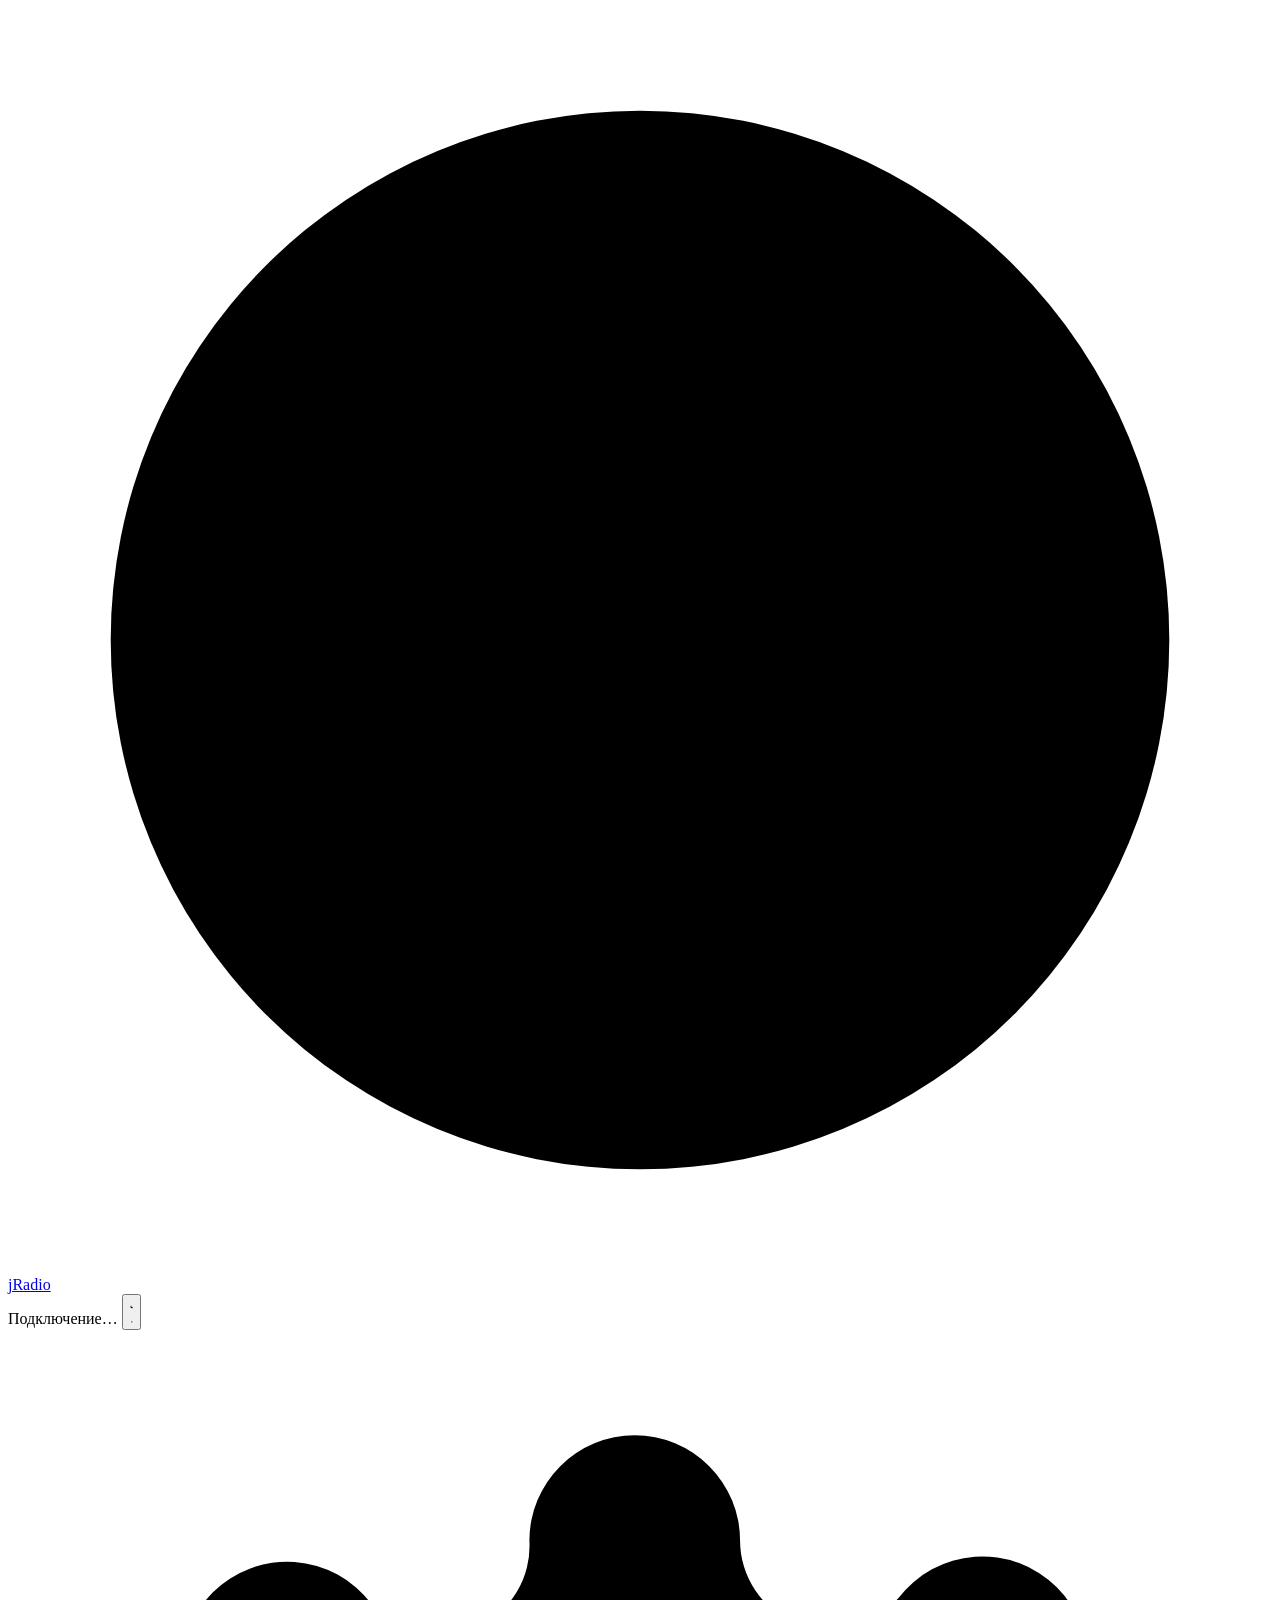
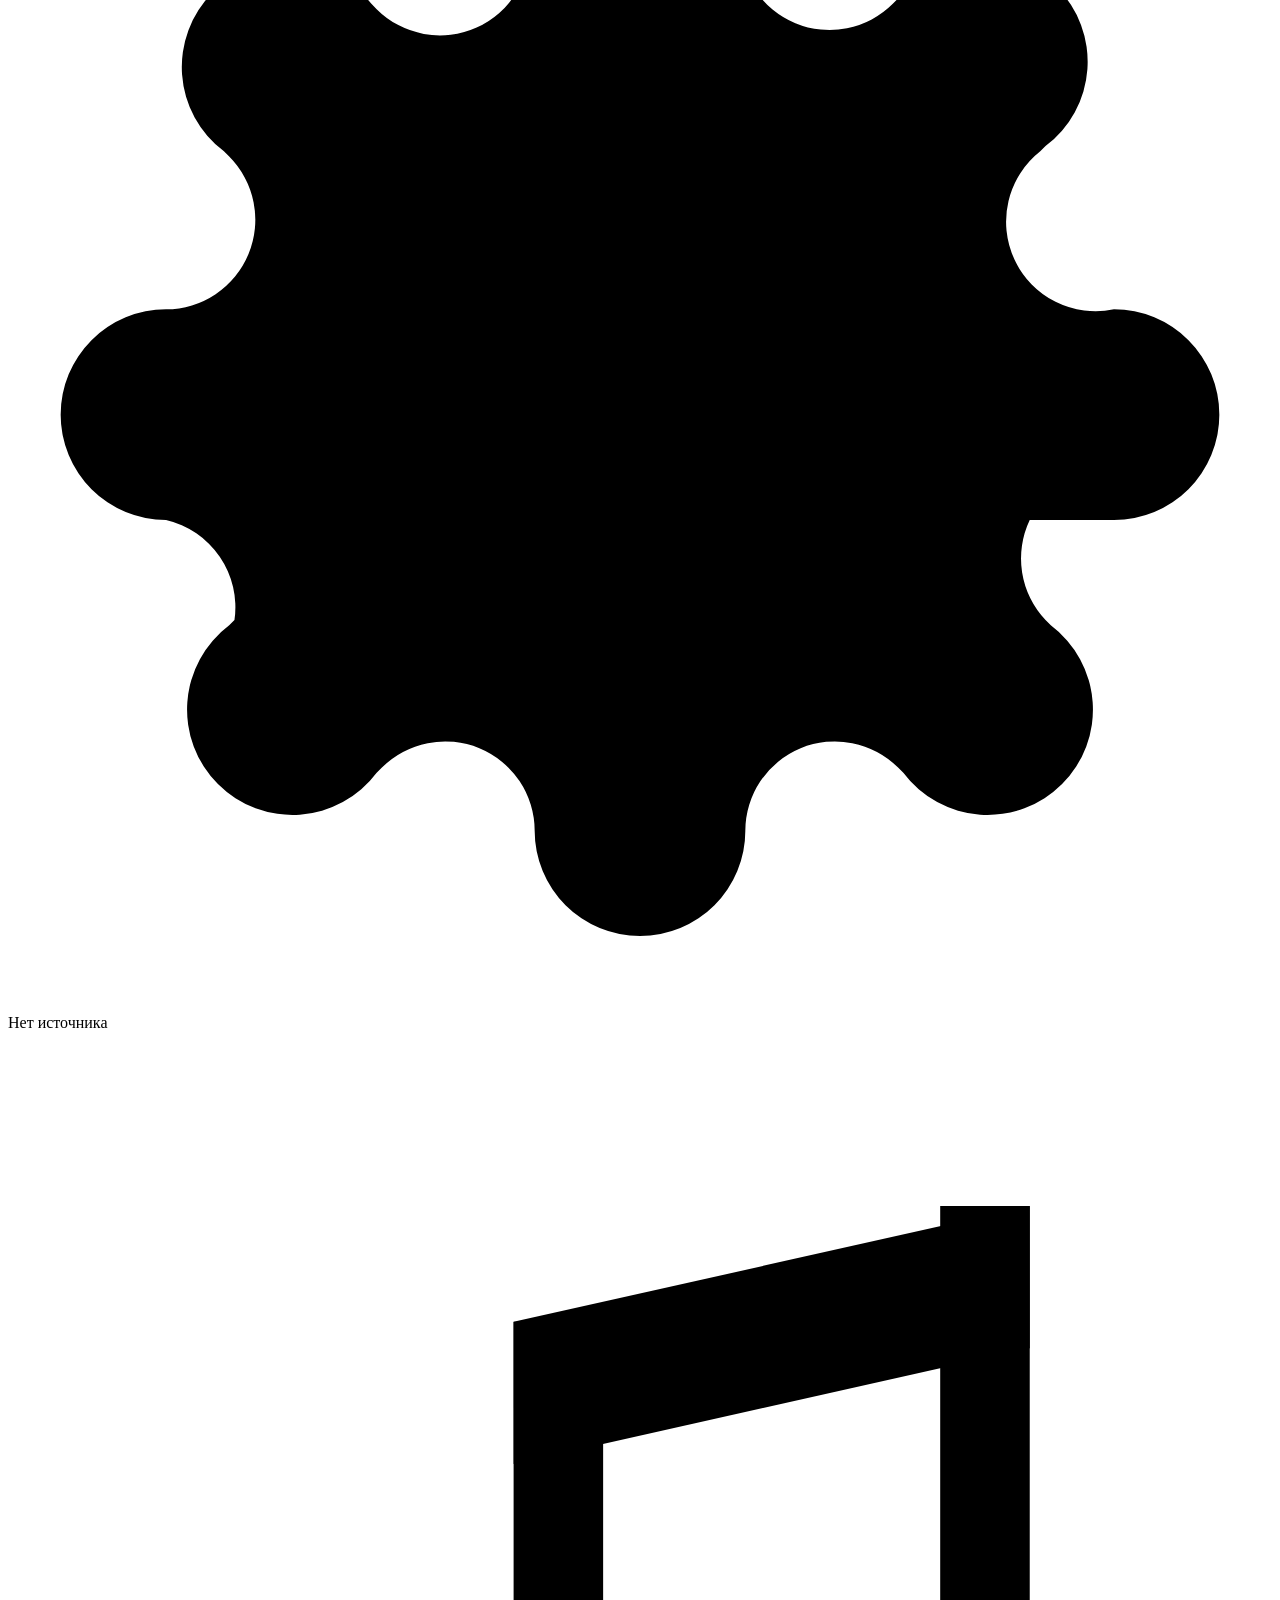
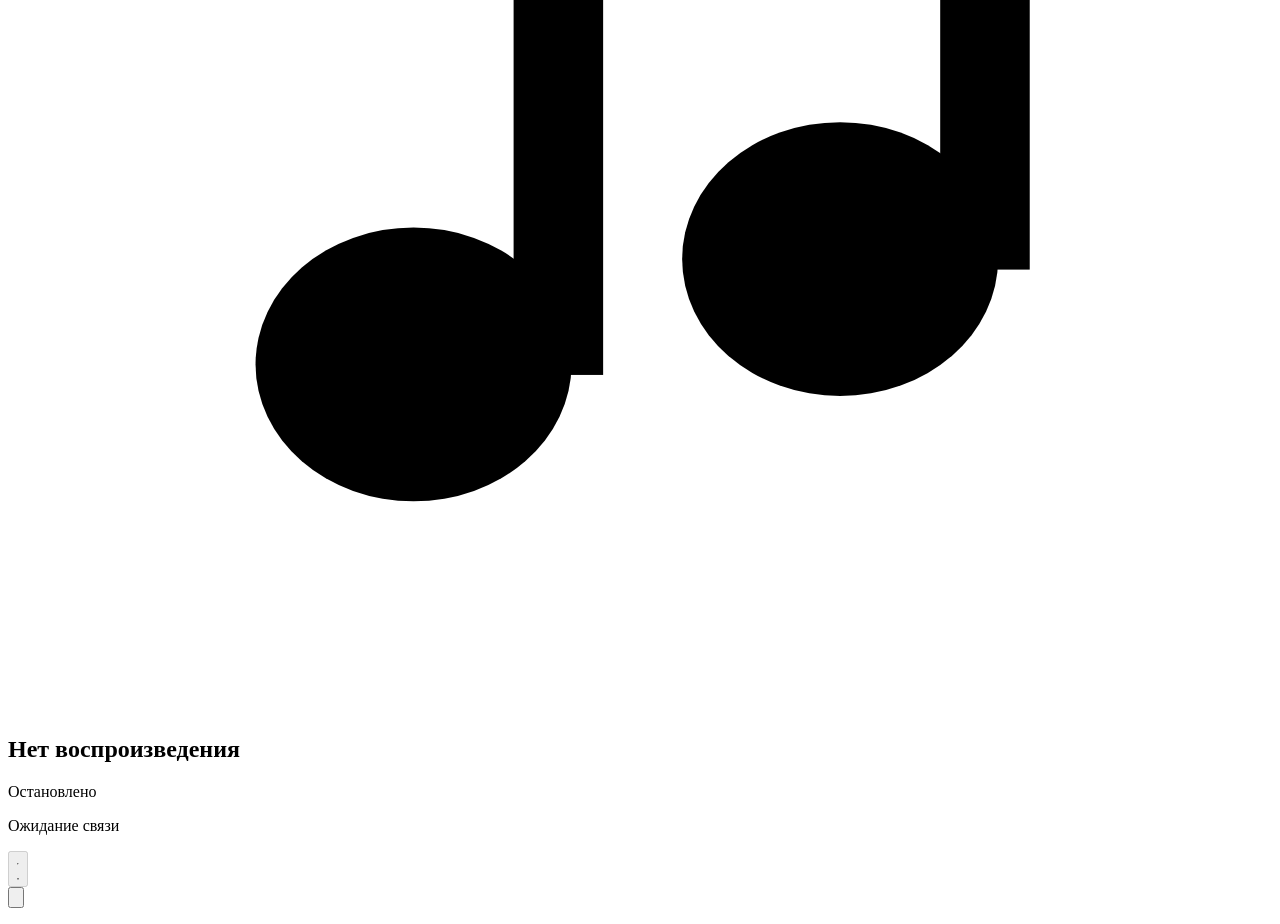
==== data/www/index.html @ 7b5ca159 "remove ya music from firmware completely if feature is off" ====
<!doctype html>
<html lang="ru">
<head>
  <meta charset="utf-8">
  <meta name="viewport" content="width=device-width, initial-scale=1, viewport-fit=cover">
  <meta name="color-scheme" content="dark light">
  <meta name="theme-color" content="#0c0f13">
  <title>jRadio — плеер</title>
  <link rel="icon" href="data:image/svg+xml,%3Csvg xmlns='http://www.w3.org/2000/svg' viewBox='0 0 32 32'%3E%3Cdefs%3E%3CradialGradient id='g' cx='50%25' cy='45%25' r='55%25'%3E%3Cstop offset='0%25' stop-color='%237bffb0'/%3E%3Cstop offset='55%25' stop-color='%2322e06a'/%3E%3Cstop offset='100%25' stop-color='%230a8f3c'/%3E%3C/radialGradient%3E%3C/defs%3E%3Crect width='32' height='32' rx='7' fill='%23121417'/%3E%3Ccircle cx='16' cy='16' r='11' fill='url(%23g)'/%3E%3Cpath d='M16 16 12.9 5.6a11 11 0 0 1 6.2 0Z' fill='%23103a22'/%3E%3Ccircle cx='16' cy='16' r='3.7' fill='%230d1a12'/%3E%3Ccircle cx='16' cy='16' r='12.3' fill='none' stroke='%238c96a3' stroke-width='1.4'/%3E%3C/svg%3E">
  <link rel="stylesheet" href="/style.css">
  <script src="/theme.js"></script>
  <script src="/i18n.js"></script>
</head>
<body class="player-page" data-i18n-page="title.player">
  <header class="site-header">
    <div class="header-inner">
      <a class="brand" href="/" data-i18n-aria="player.home" aria-label="jradio — главная">
        <span class="brand-mark" aria-hidden="true">
          <svg viewBox="0 0 32 32" focusable="false">
            <defs>
              <radialGradient id="eye-glow" cx="50%" cy="45%" r="55%">
                <stop offset="0%" stop-color="#7bffb0"/>
                <stop offset="55%" stop-color="#22e06a"/>
                <stop offset="100%" stop-color="#0a8f3c"/>
              </radialGradient>
            </defs>
            <circle class="eye-face" cx="16" cy="16" r="12" fill="url(#eye-glow)"/>
            <path class="eye-wedge" d="M16 16 12.6 4.6a12 12 0 0 1 6.8 0Z"/>
            <circle class="eye-pupil" cx="16" cy="16" r="4"/>
            <circle class="eye-ring" cx="16" cy="16" r="13.4"/>
            <path class="eye-ticks" d="M16 1.6v2.2M30.4 16h-2.2M1.6 16h2.2"/>
          </svg>
        </span>
        <span class="brand-word">jRadio</span>
      </a>

      <nav id="source-tabs" class="source-tabs" data-i18n-aria="player.sources" aria-label="Источники"></nav>

      <div class="header-actions">
        <span id="socket-state" class="socket-state is-connecting" role="status" aria-live="polite"
              data-i18n="socket.connecting">Подключение…</span>
        <button id="theme-toggle" class="icon-button theme-toggle" type="button"
                data-i18n-aria="theme.toggle" aria-label="Сменить тему">
          <svg class="icon-moon" viewBox="0 0 24 24" aria-hidden="true" focusable="false">
            <path d="M20 14.5A8 8 0 0 1 9.5 4a8.5 8.5 0 1 0 10.5 10.5Z"/>
          </svg>
          <svg class="icon-sun" viewBox="0 0 24 24" aria-hidden="true" focusable="false">
            <circle cx="12" cy="12" r="4"/>
            <path d="M12 3v2m0 14v2M3 12h2m14 0h2M5.6 5.6l1.4 1.4m10 10 1.4 1.4m0-12.8-1.4 1.4m-10 10-1.4 1.4"/>
          </svg>
        </button>
        <a id="playlist-link" class="icon-button" href="/playlist" data-i18n-aria="player.playlist_editor" aria-label="Станции" hidden>
          <svg viewBox="0 0 24 24" aria-hidden="true" focusable="false">
            <path d="M4 6h11M4 12h11M4 18h7M17 15v6m-3-3h6"/>
          </svg>
        </a>
        <a class="icon-button settings-link" href="/settings" data-i18n-aria="nav.settings" aria-label="Настройки">
          <svg viewBox="0 0 24 24" aria-hidden="true" focusable="false">
            <circle cx="12" cy="12" r="3"/>
            <path d="M19.4 15a1.7 1.7 0 0 0 .3 1.9l.1.1a2 2 0 1 1-2.8 2.8l-.1-.1a1.7 1.7 0 0 0-2.9 1.2 2 2 0 1 1-4 0 1.7 1.7 0 0 0-2.9-1.2l-.1.1a2 2 0 1 1-2.8-2.8l.1-.1A1.7 1.7 0 0 0 3 15a2 2 0 1 1 0-4 1.7 1.7 0 0 0 1.2-2.9l-.1-.1a2 2 0 1 1 2.8-2.8l.1.1A1.7 1.7 0 0 0 9.9 4a2 2 0 1 1 4 0 1.7 1.7 0 0 0 2.9 1.2l.1-.1a2 2 0 1 1 2.8 2.8l-.1.1A1.7 1.7 0 0 0 21 11a2 2 0 1 1 0 4Z"/>
          </svg>
        </a>
      </div>
    </div>
  </header>

  <!-- A new release, said once per page by update.js from GET /api/ota; the
       same block on the player and the settings page. -->
  <section id="update-banner" class="update-banner" aria-live="polite" hidden>
    <div class="update-banner-head">
      <p class="update-banner-line">
        <strong id="update-banner-title"></strong>
        <a id="update-banner-more" href="/settings#update" data-i18n="update.whats_new">Что нового</a>
      </p>
      <div class="update-banner-actions">
        <button id="update-banner-install" class="primary-button" type="button" data-i18n="update.install">Обновить</button>
        <button id="update-banner-skip" class="secondary-button" type="button" data-i18n="update.skip">Пропустить</button>
      </div>
    </div>
    <p id="update-banner-status" class="settings-status update-status"></p>
  </section>

  <div class="app-shell">
    <section id="player-bar" class="player-bar" aria-labelledby="mode-label">
      <div class="player-main">
        <!-- The source is already named by the active tab; it stays here only
             as the region's label for a screen reader. -->
        <p id="mode-label" class="sr-only" data-i18n="state.no_source">Нет источника</p>

        <!-- The tile is always drawn, with the panel's own mark in it when
             there is no picture - a radio station without a logo, a file
             without a tag. The same stand-in the device's player screen uses,
             down to its three colours: an empty square where the cover should
             be reads as a fault, and a missing one moves everything beside it.
             The panel draws this very geometry - draw_music_note() in
             tools/gen_feed_icons.py copies it unit for unit - so a change to
             one of the two belongs in the other. -->
        <div class="track-art" aria-hidden="true">
          <svg class="track-art-mark" viewBox="0 0 24 24" focusable="false">
            <path d="M9.6 5.2 19.4 3v2.7L9.6 7.9Z"/>
            <rect x="9.6" y="5.2" width="1.7" height="12.4"/>
            <rect x="17.7" y="3" width="1.7" height="12.6"/>
            <ellipse cx="7.7" cy="17.4" rx="3" ry="2.6"/>
            <ellipse cx="15.8" cy="15.4" rx="3" ry="2.6"/>
          </svg>
          <img id="track-cover" class="track-cover" alt="" hidden>
        </div>

        <div class="player-body">
          <div class="track-copy">
            <div class="track-lines">
              <h1 id="track-title" data-i18n="player.nothing_playing">Нет воспроизведения</h1>
              <p id="track-artist" class="track-artist"></p>
              <p id="track-context" class="track-context"></p>
            </div>

            <div class="stream-details">
              <p id="playback-state" class="state-chip" data-state="stopped" data-i18n="state.stopped">Остановлено</p>
              <p id="stream-meta" class="stream-chip" data-i18n="player.waiting">Ожидание связи</p>
            </div>
          </div>

          <div class="player-transport">
            <div class="player-controls">
              <button id="previous-item" class="step-item" type="button" data-command="player.previous_item"
                      hidden data-i18n-aria="player.previous" aria-label="Предыдущий трек">
                <svg viewBox="0 0 24 24" aria-hidden="true" focusable="false">
                  <path d="m17 7-7 5 7 5ZM8 7H6v10h2z"/>
                </svg>
              </button>
              <!-- YA_MUSIC_BEGIN -->
              <button id="like-track" class="like-track" type="button" data-command="player.like"
                      hidden data-i18n-aria="player.like" aria-label="Нравится" aria-pressed="false">
                <svg viewBox="0 0 24 24" aria-hidden="true" focusable="false">
                  <path d="M12 20.3 4.6 12.9a4.6 4.6 0 1 1 6.5-6.5l.9.9.9-.9a4.6 4.6 0 1 1 6.5 6.5Z"/>
                </svg>
              </button>
              <!-- YA_MUSIC_END -->
              <button id="play-toggle" class="play-toggle" type="button" data-command="player.toggle"
                      disabled data-i18n-aria="player.play" aria-label="Воспроизвести">
                <svg class="icon-play" viewBox="0 0 24 24" aria-hidden="true" focusable="false">
                  <path d="m9 7 8 5-8 5Z"/>
                </svg>
                <svg class="icon-pause" viewBox="0 0 24 24" aria-hidden="true" focusable="false">
                  <path d="M8 7h3v10H8zM13 7h3v10h-3z"/>
                </svg>
              </button>
              <!-- YA_MUSIC_BEGIN -->
              <button id="dislike-track" class="dislike-track" type="button" data-command="player.dislike"
                      hidden data-i18n-aria="player.dislike" aria-label="Не нравится" aria-pressed="false">
                <svg viewBox="0 0 24 24" aria-hidden="true" focusable="false">
                  <path d="M12 20.3 4.6 12.9a4.6 4.6 0 1 1 6.5-6.5l.9.9.9-.9a4.6 4.6 0 1 1 6.5 6.5Z"/>
                  <!-- Two copies of one line: the wide one is painted in the
                       bar's own background and knocks a gap out of the heart, the
                       thin one is the slash itself. Without the gap the two
                       outlines merge into a smudge. -->
                  <path class="slash-gap" d="M4.5 4.5 19.5 19.5"/>
                  <path class="slash" d="M4.5 4.5 19.5 19.5"/>
                </svg>
              </button>
              <button id="next-track" class="next-track" type="button" data-command="player.next"
                      hidden data-i18n-aria="player.next" aria-label="Следующий трек">
                <svg viewBox="0 0 24 24" aria-hidden="true" focusable="false">
                  <path d="m7 7 7 5-7 5Zm9 0h2v10h-2z"/>
                </svg>
              </button>
              <!-- YA_MUSIC_END -->
              <button id="next-item" class="step-item" type="button" data-command="player.next_item"
                      hidden data-i18n-aria="player.next" aria-label="Следующий трек">
                <svg viewBox="0 0 24 24" aria-hidden="true" focusable="false">
                  <path d="m7 7 7 5-7 5Zm9 0h2v10h-2z"/>
                </svg>
              </button>
            </div>
          </div>

          <div class="player-bottom">
            <div id="track-progress" class="track-progress" hidden>
              <span id="track-elapsed" class="track-time">0:00</span>
              <div id="progress-rail" class="progress-rail">
                <div id="progress-fill" class="progress-fill"></div>
                <!-- data-no-wheel: a second per notch is no way to find a
                     place in a track, and the slider is where the pointer
                     rests while reading the page. -->
                <input id="progress-seek" class="progress-seek" type="range"
                       min="0" max="0" step="1" value="0" data-no-wheel
                       data-i18n-aria="player.position" aria-label="Позиция в треке" disabled>
              </div>
              <span id="track-total" class="track-time">0:00</span>
            </div>
            <div id="volume-control" class="volume-control" hidden>
              <svg class="volume-icon" viewBox="0 0 24 24" aria-hidden="true" focusable="false">
                <path d="M4 9.5h3.5L12 6v12l-4.5-3.5H4zM16 9.2a3.8 3.8 0 0 1 0 5.6M18.6 6.6a7.4 7.4 0 0 1 0 10.8"/>
              </svg>
              <input id="volume-input" type="range" min="0" max="100" step="1" value="0"
                     data-i18n-aria="player.volume" aria-label="Громкость" disabled>
              <output id="volume-value">0</output>
              <!-- The tone, beside the volume it is turned with: in the
                   settings it was three levels away from the music it is
                   adjusted to. Lit while anything is off flat. -->
              <button id="tone-open" class="tone-open" type="button" aria-haspopup="dialog"
                      aria-expanded="false" aria-controls="tone-panel"
                      data-i18n-aria="player.tone" aria-label="Тембр">
                <svg viewBox="0 0 24 24" aria-hidden="true" focusable="false">
                  <path d="M6 4v16M12 4v16M18 4v16"/>
                  <circle cx="6" cy="14" r="2.2"/><circle cx="12" cy="8" r="2.2"/><circle cx="18" cy="16" r="2.2"/>
                </svg>
              </button>
            </div>
          </div>

          <!-- The sleep timer, as a reading and not a control: it is set on
               the settings page, beside the clock it belongs to, and what is
               shown here is how long is left. The whole row goes when no
               timer is running - an empty line saying nothing is worse than
               no line at all. -->
          <div id="sleep-timer" class="sleep-timer" hidden>
            <svg class="sleep-icon" viewBox="0 0 24 24" aria-hidden="true" focusable="false">
              <path d="M9.4 3.1A9 9 0 1 0 20.9 13.4 7.4 7.4 0 0 1 9.4 3.1Z"/>
            </svg>
            <span data-i18n="sleep.label">Таймер сна</span>
            <output id="sleep-remaining" class="sleep-remaining"></output>
          </div>

          <!-- The alarm, the same way: a reading of what is set on the
               settings page, so a phone says what the device will do without
               anyone walking over to it. Gone entirely when none is set. -->
          <div id="alarm-row" class="sleep-timer" hidden>
            <svg class="sleep-icon" viewBox="0 0 24 24" aria-hidden="true" focusable="false">
              <path d="M12 22a2 2 0 0 0 2-2h-4a2 2 0 0 0 2 2Zm6-6v-5a6 6 0 0 0-4.5-5.8V4a1.5 1.5 0 0 0-3 0v1.2A6 6 0 0 0 6 11v5l-2 2v1h16v-1Z"/>
            </svg>
            <span id="alarm-label"></span>
            <output id="alarm-days" class="sleep-remaining"></output>
          </div>
        </div>

        <!-- Phone only: on a large screen the panel shows everything already. -->
        <button id="player-expand" class="player-expand" type="button"
                data-i18n-aria="player.expand" aria-label="Развернуть карточку трека" aria-expanded="false">
          <svg viewBox="0 0 24 24" aria-hidden="true" focusable="false">
            <path d="m6 15 6-6 6 6"/>
          </svg>
        </button>
      </div>

      <p id="player-error" class="player-error" role="alert" hidden></p>
      <p id="command-status" class="command-status" role="status" aria-live="polite"></p>
    </section>

    <section id="media-list" class="media-list" aria-labelledby="list-title" hidden>
      <div class="list-head">
        <h2 id="list-title" data-i18n="list.stations">Станции</h2>
        <span id="list-count" class="list-count" data-i18n-aria="list.count" aria-label="Количество элементов">0</span>
        <input id="list-search" class="list-search" type="search" autocomplete="off"
               data-i18n-placeholder="list.search" data-i18n-aria="list.search"
               placeholder="Поиск по списку" aria-label="Поиск по списку">
      </div>
      <ul id="list-items" class="list-items" data-i18n-aria="list.stations_list" aria-label="Список станций"></ul>
      <p id="list-empty" class="empty-state" data-i18n="list.empty">Список пока пуст</p>
      <p id="list-offline" class="empty-state" data-i18n="list.offline" hidden>Нет сети — список недоступен</p>
      <p id="list-loading" class="list-loading" role="status" hidden>
        <span class="spinner" aria-hidden="true"></span><span id="list-loading-text" data-i18n="list.loading">Загружаем станции…</span>
      </p>
    </section>
  </div>

  <noscript>
    <p class="noscript-message">Для управления плеером в браузере требуется JavaScript. / JavaScript is required to control the player in a browser.</p>
  </noscript>
  <!-- The tone panel: a sheet from the bottom on a phone, a box under its
       button on a wider screen. Everything applies as it is moved. -->
  <div id="tone-backdrop" class="tone-backdrop" hidden></div>
  <section id="tone-panel" class="tone-panel" role="dialog" aria-labelledby="tone-title" hidden>
    <div class="tone-head">
      <h2 id="tone-title" data-i18n="player.tone">Тембр</h2>
      <button id="tone-close" class="tone-close" type="button"
              data-i18n-aria="player.tone_close" aria-label="Закрыть">
        <svg viewBox="0 0 24 24" aria-hidden="true" focusable="false"><path d="M6 6l12 12M18 6L6 18"/></svg>
      </button>
    </div>
    <div class="tone-slider">
      <label for="tone-bass" data-i18n="player.tone_bass">Низкие</label>
      <output id="tone-bass-value"></output>
      <input id="tone-bass" type="range" min="-12" max="12" step="1" value="0">
    </div>
    <div class="tone-slider">
      <label for="tone-treble" data-i18n="player.tone_treble">Высокие</label>
      <output id="tone-treble-value"></output>
      <input id="tone-treble" type="range" min="-12" max="12" step="1" value="0">
    </div>
    <div class="tone-slider">
      <label for="tone-balance" data-i18n="player.balance">Баланс</label>
      <output id="tone-balance-value"></output>
      <input id="tone-balance" type="range" min="-10" max="10" step="1" value="0">
    </div>
    <div class="tone-loudness">
      <span id="tone-loudness-label" data-i18n="settings.loudness">Тонкомпенсация</span>
      <div class="tone-choices" role="radiogroup" aria-labelledby="tone-loudness-label">
        <button type="button" role="radio" data-loudness="off" data-i18n="settings.loudness_off">Выкл</button>
        <button type="button" role="radio" data-loudness="weak" data-i18n="settings.loudness_weak">Слабая</button>
        <button type="button" role="radio" data-loudness="medium" data-i18n="settings.loudness_medium">Средняя</button>
        <button type="button" role="radio" data-loudness="strong" data-i18n="settings.loudness_strong">Сильная</button>
      </div>
    </div>
    <div id="tone-loudness-treble-row" class="tone-switch">
      <label for="tone-loudness-treble" data-i18n="settings.loudness_treble">И высокие тоже</label>
      <input id="tone-loudness-treble" type="checkbox">
    </div>
    <p class="tone-note" data-i18n="note.loudness">Чем тише громкость, тем больше подъём низких — ухо на тихом звуке их не слышит. На полной громкости не действует.</p>
    <div class="tone-switch">
      <label for="tone-level" data-i18n="settings.level_normalize">Выравнивать громкость</label>
      <input id="tone-level" type="checkbox">
    </div>
    <p id="tone-level-status" class="tone-note" hidden></p>
    <!-- The listener's own word on the station playing: only a station of
         the radio's takes one, so the row is there only while one plays. -->
    <div id="tone-nudge-row" class="tone-slider" hidden>
      <label for="tone-nudge" data-i18n="player.tone_nudge">Громкость этой станции</label>
      <output id="tone-nudge-value"></output>
      <input id="tone-nudge" type="range" min="-6" max="6" step="1" value="0">
    </div>
    <button id="tone-reset" class="secondary-button tone-reset" type="button" data-i18n="player.tone_reset">Сбросить</button>
  </section>

  <script src="/app.js"></script>
  <script src="/update.js"></script>
</body>
</html>
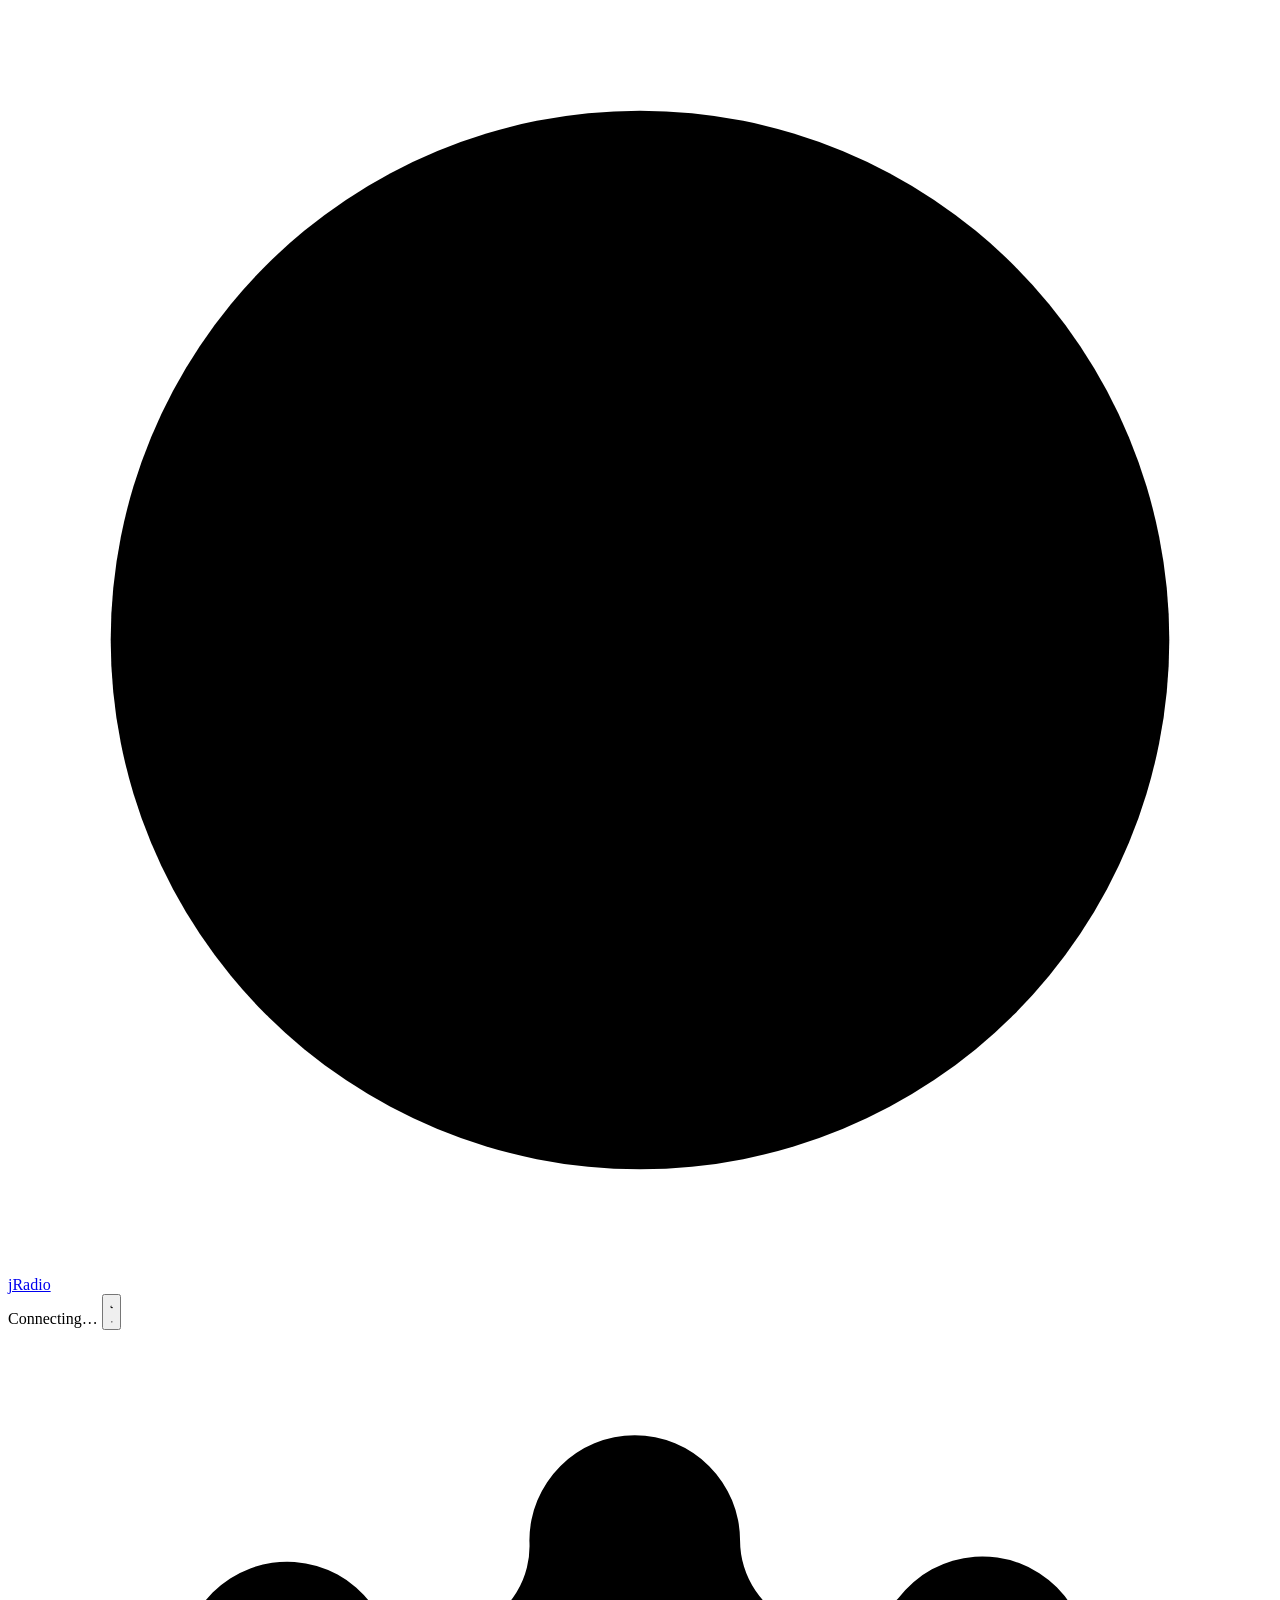
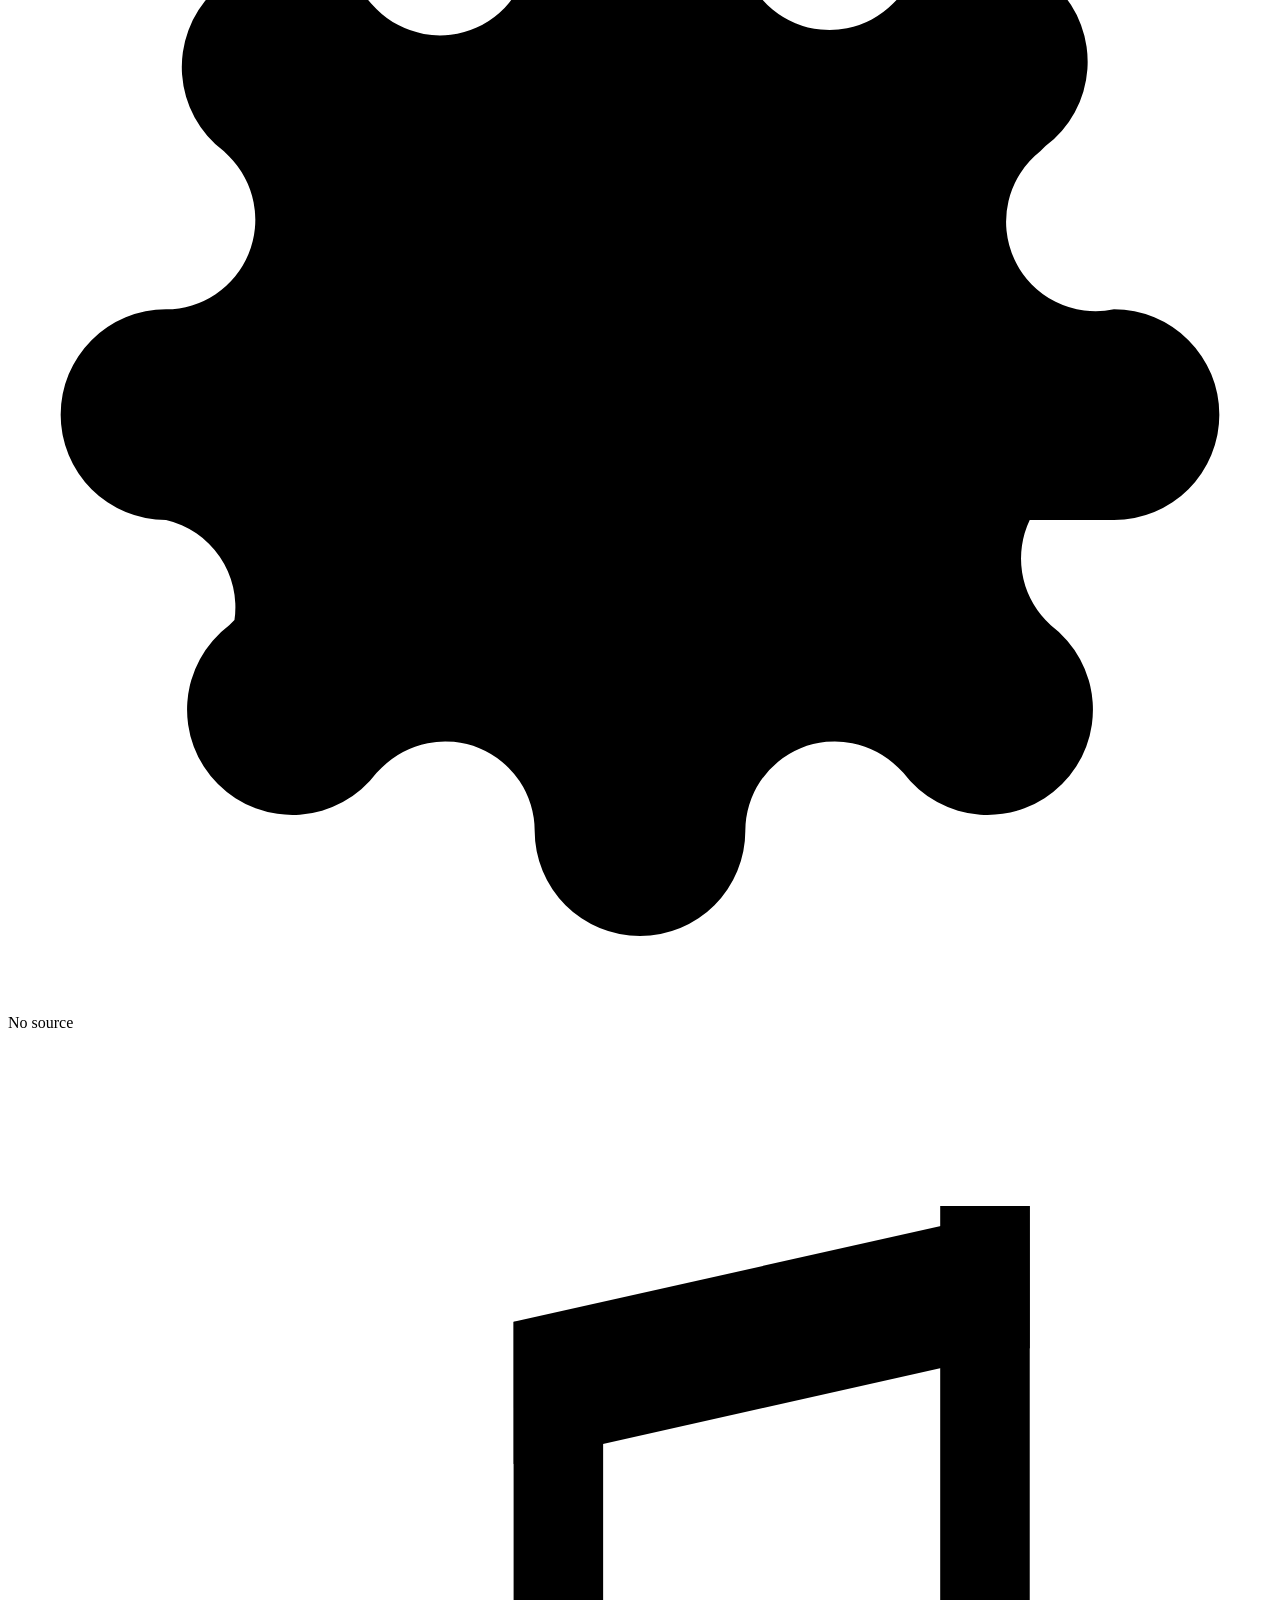
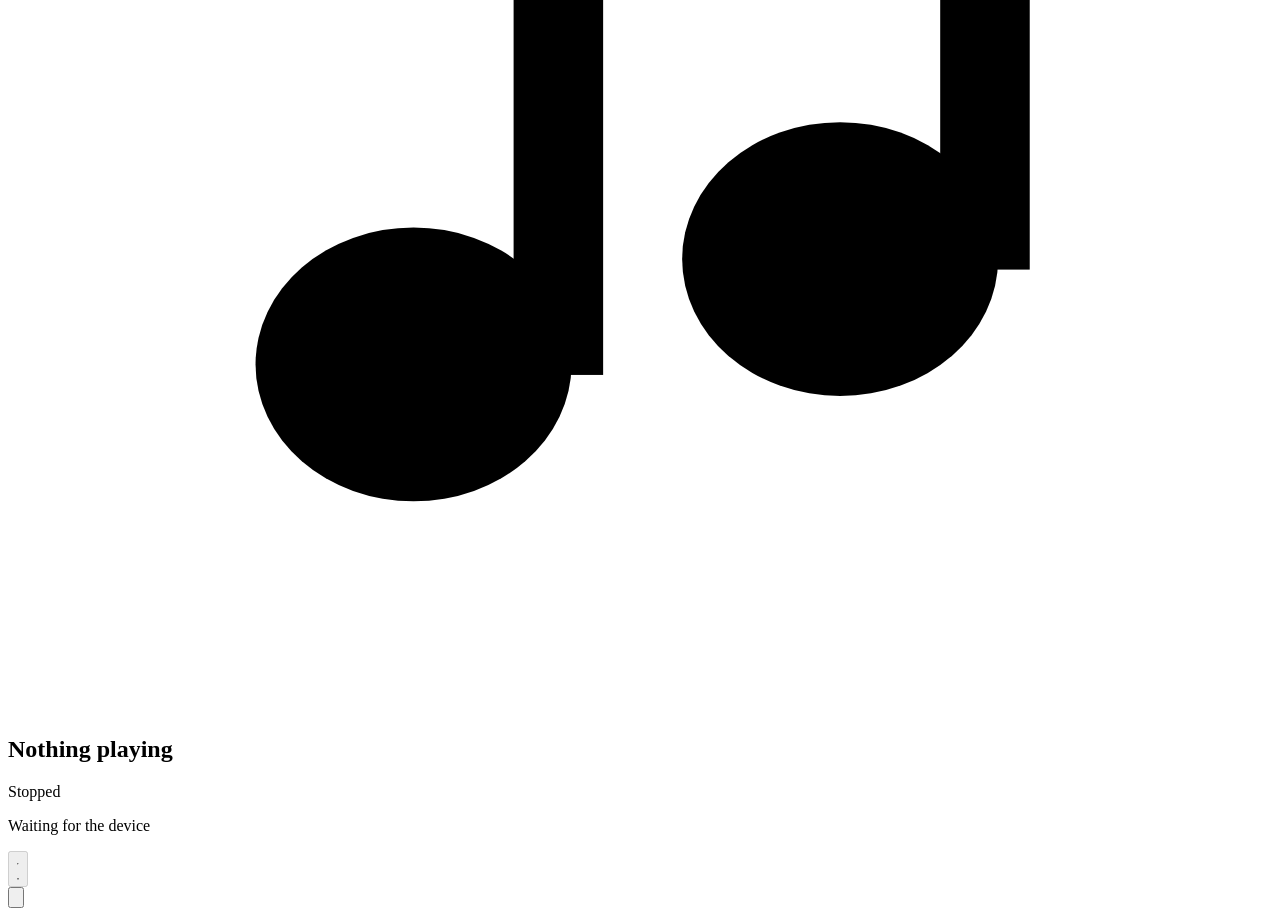
==== commit 844decf8: "initial multilanguage support" ====
--- a/data/www/index.html
+++ b/data/www/index.html
@@ -1,11 +1,11 @@
 <!doctype html>
-<html lang="ru">
+<html lang="en">
 <head>
   <meta charset="utf-8">
   <meta name="viewport" content="width=device-width, initial-scale=1, viewport-fit=cover">
   <meta name="color-scheme" content="dark light">
   <meta name="theme-color" content="#0c0f13">
-  <title>jRadio — плеер</title>
+  <title>jRadio — player</title>
   <link rel="icon" href="data:image/svg+xml,%3Csvg xmlns='http://www.w3.org/2000/svg' viewBox='0 0 32 32'%3E%3Cdefs%3E%3CradialGradient id='g' cx='50%25' cy='45%25' r='55%25'%3E%3Cstop offset='0%25' stop-color='%237bffb0'/%3E%3Cstop offset='55%25' stop-color='%2322e06a'/%3E%3Cstop offset='100%25' stop-color='%230a8f3c'/%3E%3C/radialGradient%3E%3C/defs%3E%3Crect width='32' height='32' rx='7' fill='%23121417'/%3E%3Ccircle cx='16' cy='16' r='11' fill='url(%23g)'/%3E%3Cpath d='M16 16 12.9 5.6a11 11 0 0 1 6.2 0Z' fill='%23103a22'/%3E%3Ccircle cx='16' cy='16' r='3.7' fill='%230d1a12'/%3E%3Ccircle cx='16' cy='16' r='12.3' fill='none' stroke='%238c96a3' stroke-width='1.4'/%3E%3C/svg%3E">
   <link rel="stylesheet" href="/style.css">
   <script src="/theme.js"></script>
@@ -14,7 +14,7 @@
 <body class="player-page" data-i18n-page="title.player">
   <header class="site-header">
     <div class="header-inner">
-      <a class="brand" href="/" data-i18n-aria="player.home" aria-label="jradio — главная">
+      <a class="brand" href="/" data-i18n-aria="player.home" aria-label="jradio — home">
         <span class="brand-mark" aria-hidden="true">
           <svg viewBox="0 0 32 32" focusable="false">
             <defs>
@@ -34,13 +34,13 @@
         <span class="brand-word">jRadio</span>
       </a>
 
-      <nav id="source-tabs" class="source-tabs" data-i18n-aria="player.sources" aria-label="Источники"></nav>
+      <nav id="source-tabs" class="source-tabs" data-i18n-aria="player.sources" aria-label="Sources"></nav>
 
       <div class="header-actions">
         <span id="socket-state" class="socket-state is-connecting" role="status" aria-live="polite"
-              data-i18n="socket.connecting">Подключение…</span>
+              data-i18n="socket.connecting">Connecting…</span>
         <button id="theme-toggle" class="icon-button theme-toggle" type="button"
-                data-i18n-aria="theme.toggle" aria-label="Сменить тему">
+                data-i18n-aria="theme.toggle" aria-label="Switch theme">
           <svg class="icon-moon" viewBox="0 0 24 24" aria-hidden="true" focusable="false">
             <path d="M20 14.5A8 8 0 0 1 9.5 4a8.5 8.5 0 1 0 10.5 10.5Z"/>
           </svg>
@@ -49,12 +49,12 @@
             <path d="M12 3v2m0 14v2M3 12h2m14 0h2M5.6 5.6l1.4 1.4m10 10 1.4 1.4m0-12.8-1.4 1.4m-10 10-1.4 1.4"/>
           </svg>
         </button>
-        <a id="playlist-link" class="icon-button" href="/playlist" data-i18n-aria="player.playlist_editor" aria-label="Станции" hidden>
+        <a id="playlist-link" class="icon-button" href="/playlist" data-i18n-aria="player.playlist_editor" aria-label="Stations" hidden>
           <svg viewBox="0 0 24 24" aria-hidden="true" focusable="false">
             <path d="M4 6h11M4 12h11M4 18h7M17 15v6m-3-3h6"/>
           </svg>
         </a>
-        <a class="icon-button settings-link" href="/settings" data-i18n-aria="nav.settings" aria-label="Настройки">
+        <a class="icon-button settings-link" href="/settings" data-i18n-aria="nav.settings" aria-label="Settings">
           <svg viewBox="0 0 24 24" aria-hidden="true" focusable="false">
             <circle cx="12" cy="12" r="3"/>
             <path d="M19.4 15a1.7 1.7 0 0 0 .3 1.9l.1.1a2 2 0 1 1-2.8 2.8l-.1-.1a1.7 1.7 0 0 0-2.9 1.2 2 2 0 1 1-4 0 1.7 1.7 0 0 0-2.9-1.2l-.1.1a2 2 0 1 1-2.8-2.8l.1-.1A1.7 1.7 0 0 0 3 15a2 2 0 1 1 0-4 1.7 1.7 0 0 0 1.2-2.9l-.1-.1a2 2 0 1 1 2.8-2.8l.1.1A1.7 1.7 0 0 0 9.9 4a2 2 0 1 1 4 0 1.7 1.7 0 0 0 2.9 1.2l.1-.1a2 2 0 1 1 2.8 2.8l-.1.1A1.7 1.7 0 0 0 21 11a2 2 0 1 1 0 4Z"/>
@@ -70,11 +70,11 @@
     <div class="update-banner-head">
       <p class="update-banner-line">
         <strong id="update-banner-title"></strong>
-        <a id="update-banner-more" href="/settings#update" data-i18n="update.whats_new">Что нового</a>
+        <a id="update-banner-more" href="/settings#update" data-i18n="update.whats_new">What's new</a>
       </p>
       <div class="update-banner-actions">
-        <button id="update-banner-install" class="primary-button" type="button" data-i18n="update.install">Обновить</button>
-        <button id="update-banner-skip" class="secondary-button" type="button" data-i18n="update.skip">Пропустить</button>
+        <button id="update-banner-install" class="primary-button" type="button" data-i18n="update.install">Update</button>
+        <button id="update-banner-skip" class="secondary-button" type="button" data-i18n="update.skip">Skip</button>
       </div>
     </div>
     <p id="update-banner-status" class="settings-status update-status"></p>
@@ -85,7 +85,7 @@
       <div class="player-main">
         <!-- The source is already named by the active tab; it stays here only
              as the region's label for a screen reader. -->
-        <p id="mode-label" class="sr-only" data-i18n="state.no_source">Нет источника</p>
+        <p id="mode-label" class="sr-only" data-i18n="state.no_source">No source</p>
 
         <!-- The tile is always drawn, with the panel's own mark in it when
              there is no picture - a radio station without a logo, a file
@@ -109,35 +109,33 @@
         <div class="player-body">
           <div class="track-copy">
             <div class="track-lines">
-              <h1 id="track-title" data-i18n="player.nothing_playing">Нет воспроизведения</h1>
+              <h1 id="track-title" data-i18n="player.nothing_playing">Nothing playing</h1>
               <p id="track-artist" class="track-artist"></p>
               <p id="track-context" class="track-context"></p>
             </div>
 
             <div class="stream-details">
-              <p id="playback-state" class="state-chip" data-state="stopped" data-i18n="state.stopped">Остановлено</p>
-              <p id="stream-meta" class="stream-chip" data-i18n="player.waiting">Ожидание связи</p>
+              <p id="playback-state" class="state-chip" data-state="stopped" data-i18n="state.stopped">Stopped</p>
+              <p id="stream-meta" class="stream-chip" data-i18n="player.waiting">Waiting for the device</p>
             </div>
           </div>
 
           <div class="player-transport">
             <div class="player-controls">
               <button id="previous-item" class="step-item" type="button" data-command="player.previous_item"
-                      hidden data-i18n-aria="player.previous" aria-label="Предыдущий трек">
+                      hidden data-i18n-aria="player.previous" aria-label="Previous track">
                 <svg viewBox="0 0 24 24" aria-hidden="true" focusable="false">
                   <path d="m17 7-7 5 7 5ZM8 7H6v10h2z"/>
                 </svg>
               </button>
-              <!-- YA_MUSIC_BEGIN -->
               <button id="like-track" class="like-track" type="button" data-command="player.like"
-                      hidden data-i18n-aria="player.like" aria-label="Нравится" aria-pressed="false">
+                      hidden data-i18n-aria="player.like" aria-label="Like" aria-pressed="false">
                 <svg viewBox="0 0 24 24" aria-hidden="true" focusable="false">
                   <path d="M12 20.3 4.6 12.9a4.6 4.6 0 1 1 6.5-6.5l.9.9.9-.9a4.6 4.6 0 1 1 6.5 6.5Z"/>
                 </svg>
               </button>
-              <!-- YA_MUSIC_END -->
               <button id="play-toggle" class="play-toggle" type="button" data-command="player.toggle"
-                      disabled data-i18n-aria="player.play" aria-label="Воспроизвести">
+                      disabled data-i18n-aria="player.play" aria-label="Play">
                 <svg class="icon-play" viewBox="0 0 24 24" aria-hidden="true" focusable="false">
                   <path d="m9 7 8 5-8 5Z"/>
                 </svg>
@@ -145,9 +143,8 @@
                   <path d="M8 7h3v10H8zM13 7h3v10h-3z"/>
                 </svg>
               </button>
-              <!-- YA_MUSIC_BEGIN -->
               <button id="dislike-track" class="dislike-track" type="button" data-command="player.dislike"
-                      hidden data-i18n-aria="player.dislike" aria-label="Не нравится" aria-pressed="false">
+                      hidden data-i18n-aria="player.dislike" aria-label="Dislike" aria-pressed="false">
                 <svg viewBox="0 0 24 24" aria-hidden="true" focusable="false">
                   <path d="M12 20.3 4.6 12.9a4.6 4.6 0 1 1 6.5-6.5l.9.9.9-.9a4.6 4.6 0 1 1 6.5 6.5Z"/>
                   <!-- Two copies of one line: the wide one is painted in the
@@ -159,14 +156,13 @@
                 </svg>
               </button>
               <button id="next-track" class="next-track" type="button" data-command="player.next"
-                      hidden data-i18n-aria="player.next" aria-label="Следующий трек">
+                      hidden data-i18n-aria="player.next" aria-label="Next track">
                 <svg viewBox="0 0 24 24" aria-hidden="true" focusable="false">
                   <path d="m7 7 7 5-7 5Zm9 0h2v10h-2z"/>
                 </svg>
               </button>
-              <!-- YA_MUSIC_END -->
               <button id="next-item" class="step-item" type="button" data-command="player.next_item"
-                      hidden data-i18n-aria="player.next" aria-label="Следующий трек">
+                      hidden data-i18n-aria="player.next" aria-label="Next track">
                 <svg viewBox="0 0 24 24" aria-hidden="true" focusable="false">
                   <path d="m7 7 7 5-7 5Zm9 0h2v10h-2z"/>
                 </svg>
@@ -184,7 +180,7 @@
                      rests while reading the page. -->
                 <input id="progress-seek" class="progress-seek" type="range"
                        min="0" max="0" step="1" value="0" data-no-wheel
-                       data-i18n-aria="player.position" aria-label="Позиция в треке" disabled>
+                       data-i18n-aria="player.position" aria-label="Position in the track" disabled>
               </div>
               <span id="track-total" class="track-time">0:00</span>
             </div>
@@ -193,14 +189,14 @@
                 <path d="M4 9.5h3.5L12 6v12l-4.5-3.5H4zM16 9.2a3.8 3.8 0 0 1 0 5.6M18.6 6.6a7.4 7.4 0 0 1 0 10.8"/>
               </svg>
               <input id="volume-input" type="range" min="0" max="100" step="1" value="0"
-                     data-i18n-aria="player.volume" aria-label="Громкость" disabled>
+                     data-i18n-aria="player.volume" aria-label="Volume" disabled>
               <output id="volume-value">0</output>
               <!-- The tone, beside the volume it is turned with: in the
                    settings it was three levels away from the music it is
                    adjusted to. Lit while anything is off flat. -->
               <button id="tone-open" class="tone-open" type="button" aria-haspopup="dialog"
                       aria-expanded="false" aria-controls="tone-panel"
-                      data-i18n-aria="player.tone" aria-label="Тембр">
+                      data-i18n-aria="player.tone" aria-label="Tone">
                 <svg viewBox="0 0 24 24" aria-hidden="true" focusable="false">
                   <path d="M6 4v16M12 4v16M18 4v16"/>
                   <circle cx="6" cy="14" r="2.2"/><circle cx="12" cy="8" r="2.2"/><circle cx="18" cy="16" r="2.2"/>
@@ -218,7 +214,7 @@
             <svg class="sleep-icon" viewBox="0 0 24 24" aria-hidden="true" focusable="false">
               <path d="M9.4 3.1A9 9 0 1 0 20.9 13.4 7.4 7.4 0 0 1 9.4 3.1Z"/>
             </svg>
-            <span data-i18n="sleep.label">Таймер сна</span>
+            <span data-i18n="sleep.label">Sleep timer</span>
             <output id="sleep-remaining" class="sleep-remaining"></output>
           </div>
 
@@ -236,7 +232,7 @@
 
         <!-- Phone only: on a large screen the panel shows everything already. -->
         <button id="player-expand" class="player-expand" type="button"
-                data-i18n-aria="player.expand" aria-label="Развернуть карточку трека" aria-expanded="false">
+                data-i18n-aria="player.expand" aria-label="Expand the track card" aria-expanded="false">
           <svg viewBox="0 0 24 24" aria-hidden="true" focusable="false">
             <path d="m6 15 6-6 6 6"/>
           </svg>
@@ -249,77 +245,77 @@
 
     <section id="media-list" class="media-list" aria-labelledby="list-title" hidden>
       <div class="list-head">
-        <h2 id="list-title" data-i18n="list.stations">Станции</h2>
-        <span id="list-count" class="list-count" data-i18n-aria="list.count" aria-label="Количество элементов">0</span>
+        <h2 id="list-title" data-i18n="list.stations">Stations</h2>
+        <span id="list-count" class="list-count" data-i18n-aria="list.count" aria-label="Item count">0</span>
         <input id="list-search" class="list-search" type="search" autocomplete="off"
                data-i18n-placeholder="list.search" data-i18n-aria="list.search"
-               placeholder="Поиск по списку" aria-label="Поиск по списку">
-      </div>
-      <ul id="list-items" class="list-items" data-i18n-aria="list.stations_list" aria-label="Список станций"></ul>
-      <p id="list-empty" class="empty-state" data-i18n="list.empty">Список пока пуст</p>
-      <p id="list-offline" class="empty-state" data-i18n="list.offline" hidden>Нет сети — список недоступен</p>
+               placeholder="Search the list" aria-label="Search the list">
+      </div>
+      <ul id="list-items" class="list-items" data-i18n-aria="list.stations_list" aria-label="Station list"></ul>
+      <p id="list-empty" class="empty-state" data-i18n="list.empty">Nothing here yet</p>
+      <p id="list-offline" class="empty-state" data-i18n="list.offline" hidden>No network — the list is unavailable</p>
       <p id="list-loading" class="list-loading" role="status" hidden>
-        <span class="spinner" aria-hidden="true"></span><span id="list-loading-text" data-i18n="list.loading">Загружаем станции…</span>
+        <span class="spinner" aria-hidden="true"></span><span id="list-loading-text" data-i18n="list.loading">Loading stations…</span>
       </p>
     </section>
   </div>
 
   <noscript>
-    <p class="noscript-message">Для управления плеером в браузере требуется JavaScript. / JavaScript is required to control the player in a browser.</p>
+    <p class="noscript-message">JavaScript is required to control the player in a browser.</p>
   </noscript>
   <!-- The tone panel: a sheet from the bottom on a phone, a box under its
        button on a wider screen. Everything applies as it is moved. -->
   <div id="tone-backdrop" class="tone-backdrop" hidden></div>
   <section id="tone-panel" class="tone-panel" role="dialog" aria-labelledby="tone-title" hidden>
     <div class="tone-head">
-      <h2 id="tone-title" data-i18n="player.tone">Тембр</h2>
+      <h2 id="tone-title" data-i18n="player.tone">Tone</h2>
       <button id="tone-close" class="tone-close" type="button"
-              data-i18n-aria="player.tone_close" aria-label="Закрыть">
+              data-i18n-aria="player.tone_close" aria-label="Close">
         <svg viewBox="0 0 24 24" aria-hidden="true" focusable="false"><path d="M6 6l12 12M18 6L6 18"/></svg>
       </button>
     </div>
     <div class="tone-slider">
-      <label for="tone-bass" data-i18n="player.tone_bass">Низкие</label>
+      <label for="tone-bass" data-i18n="player.tone_bass">Bass</label>
       <output id="tone-bass-value"></output>
       <input id="tone-bass" type="range" min="-12" max="12" step="1" value="0">
     </div>
     <div class="tone-slider">
-      <label for="tone-treble" data-i18n="player.tone_treble">Высокие</label>
+      <label for="tone-treble" data-i18n="player.tone_treble">Treble</label>
       <output id="tone-treble-value"></output>
       <input id="tone-treble" type="range" min="-12" max="12" step="1" value="0">
     </div>
     <div class="tone-slider">
-      <label for="tone-balance" data-i18n="player.balance">Баланс</label>
+      <label for="tone-balance" data-i18n="player.balance">Balance</label>
       <output id="tone-balance-value"></output>
       <input id="tone-balance" type="range" min="-10" max="10" step="1" value="0">
     </div>
     <div class="tone-loudness">
-      <span id="tone-loudness-label" data-i18n="settings.loudness">Тонкомпенсация</span>
+      <span id="tone-loudness-label" data-i18n="settings.loudness">Loudness</span>
       <div class="tone-choices" role="radiogroup" aria-labelledby="tone-loudness-label">
-        <button type="button" role="radio" data-loudness="off" data-i18n="settings.loudness_off">Выкл</button>
-        <button type="button" role="radio" data-loudness="weak" data-i18n="settings.loudness_weak">Слабая</button>
-        <button type="button" role="radio" data-loudness="medium" data-i18n="settings.loudness_medium">Средняя</button>
-        <button type="button" role="radio" data-loudness="strong" data-i18n="settings.loudness_strong">Сильная</button>
+        <button type="button" role="radio" data-loudness="off" data-i18n="settings.loudness_off">Off</button>
+        <button type="button" role="radio" data-loudness="weak" data-i18n="settings.loudness_weak">Weak</button>
+        <button type="button" role="radio" data-loudness="medium" data-i18n="settings.loudness_medium">Medium</button>
+        <button type="button" role="radio" data-loudness="strong" data-i18n="settings.loudness_strong">Strong</button>
       </div>
     </div>
     <div id="tone-loudness-treble-row" class="tone-switch">
-      <label for="tone-loudness-treble" data-i18n="settings.loudness_treble">И высокие тоже</label>
+      <label for="tone-loudness-treble" data-i18n="settings.loudness_treble">Treble too</label>
       <input id="tone-loudness-treble" type="checkbox">
     </div>
-    <p class="tone-note" data-i18n="note.loudness">Чем тише громкость, тем больше подъём низких — ухо на тихом звуке их не слышит. На полной громкости не действует.</p>
+    <p class="tone-note" data-i18n="note.loudness">The quieter the volume, the more the bass is lifted - the ear misses it in quiet sound. No effect at full volume.</p>
     <div class="tone-switch">
-      <label for="tone-level" data-i18n="settings.level_normalize">Выравнивать громкость</label>
+      <label for="tone-level" data-i18n="settings.level_normalize">Level the volume</label>
       <input id="tone-level" type="checkbox">
     </div>
     <p id="tone-level-status" class="tone-note" hidden></p>
     <!-- The listener's own word on the station playing: only a station of
          the radio's takes one, so the row is there only while one plays. -->
     <div id="tone-nudge-row" class="tone-slider" hidden>
-      <label for="tone-nudge" data-i18n="player.tone_nudge">Громкость этой станции</label>
+      <label for="tone-nudge" data-i18n="player.tone_nudge">This station's volume</label>
       <output id="tone-nudge-value"></output>
       <input id="tone-nudge" type="range" min="-6" max="6" step="1" value="0">
     </div>
-    <button id="tone-reset" class="secondary-button tone-reset" type="button" data-i18n="player.tone_reset">Сбросить</button>
+    <button id="tone-reset" class="secondary-button tone-reset" type="button" data-i18n="player.tone_reset">Reset</button>
   </section>
 
   <script src="/app.js"></script>
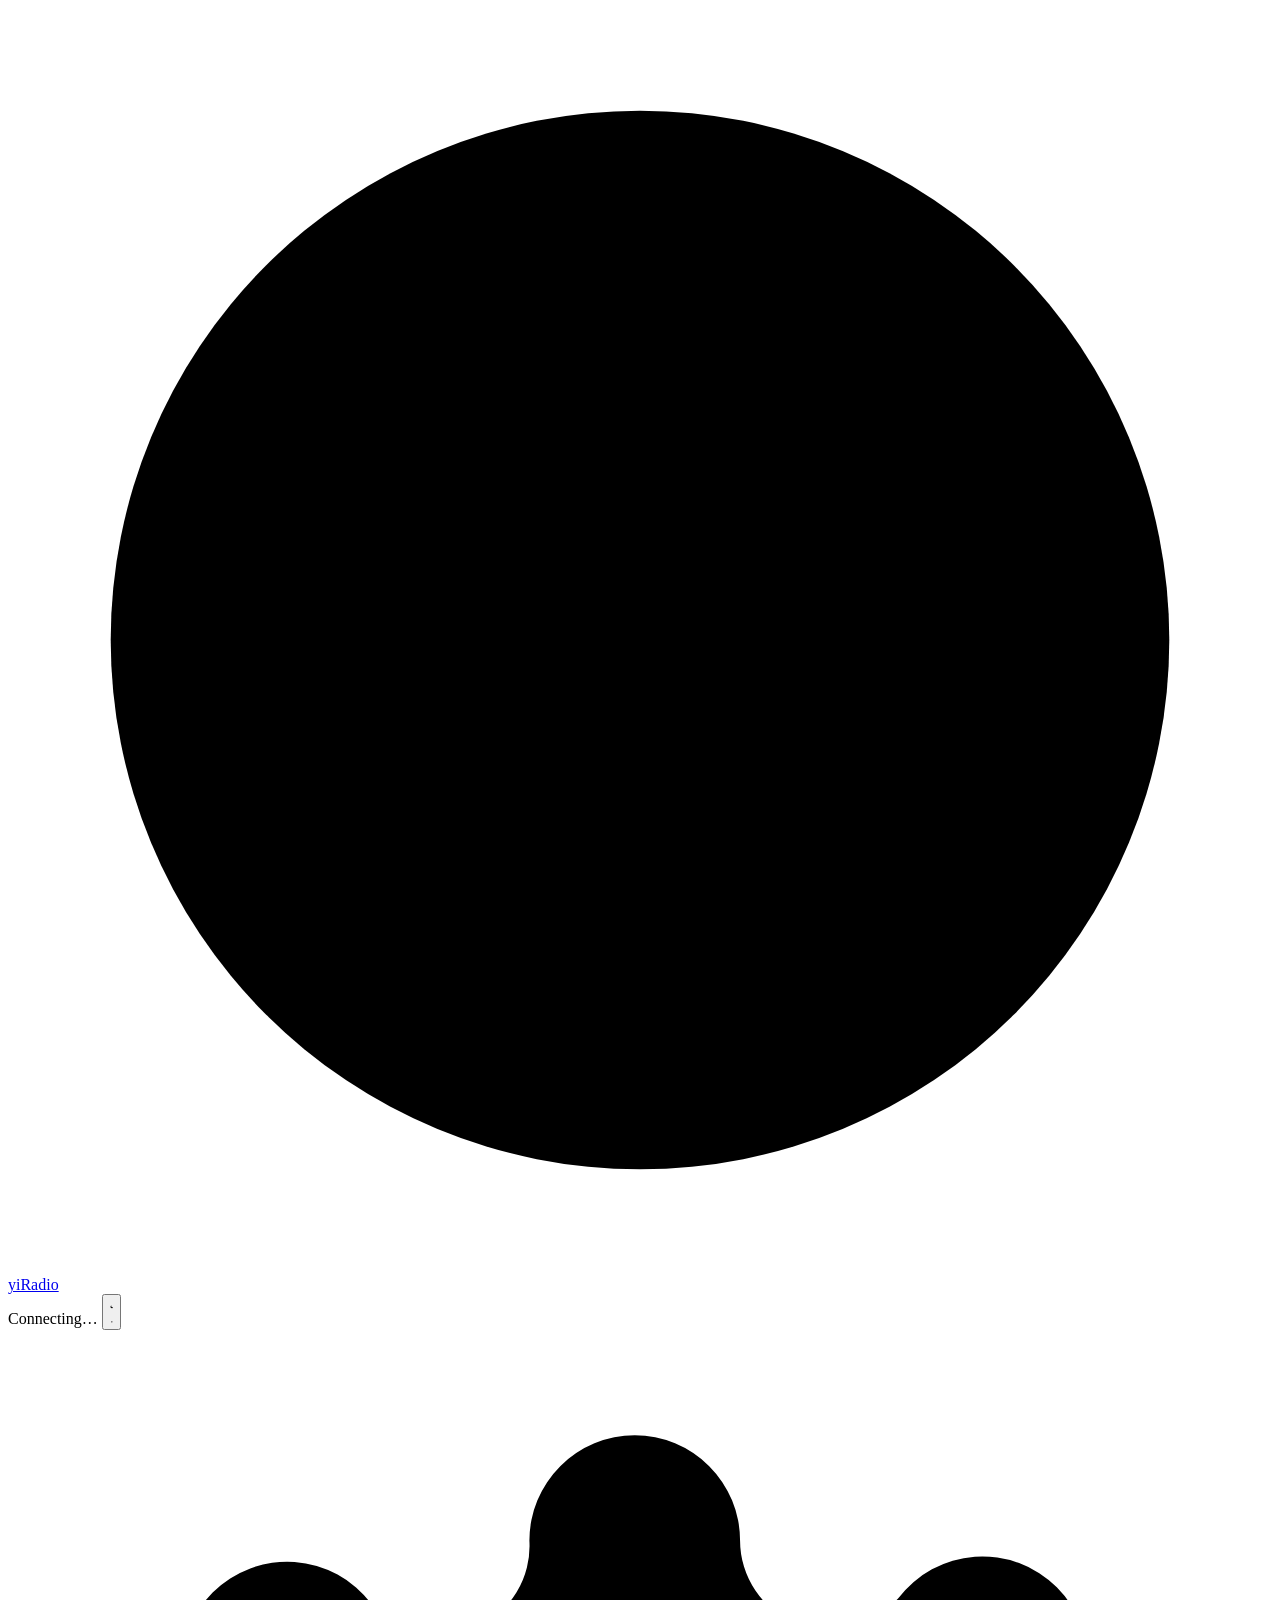
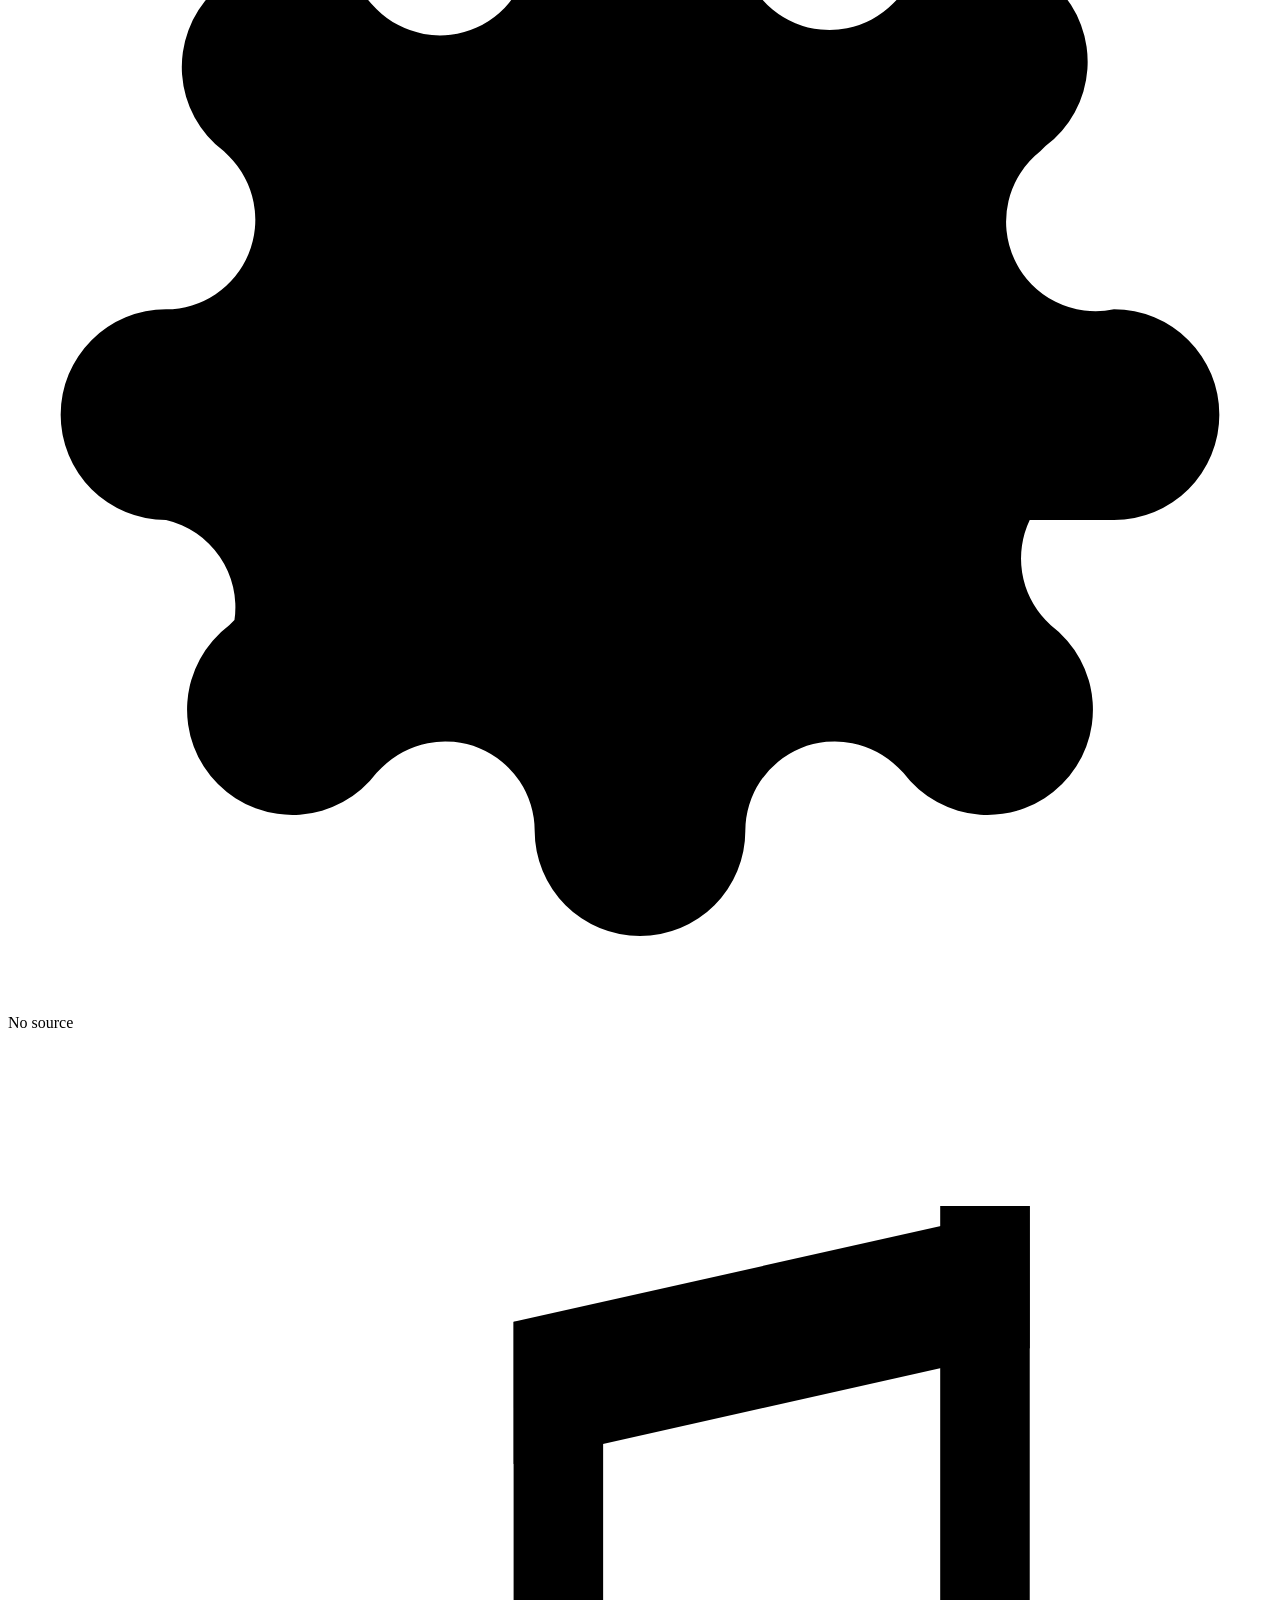
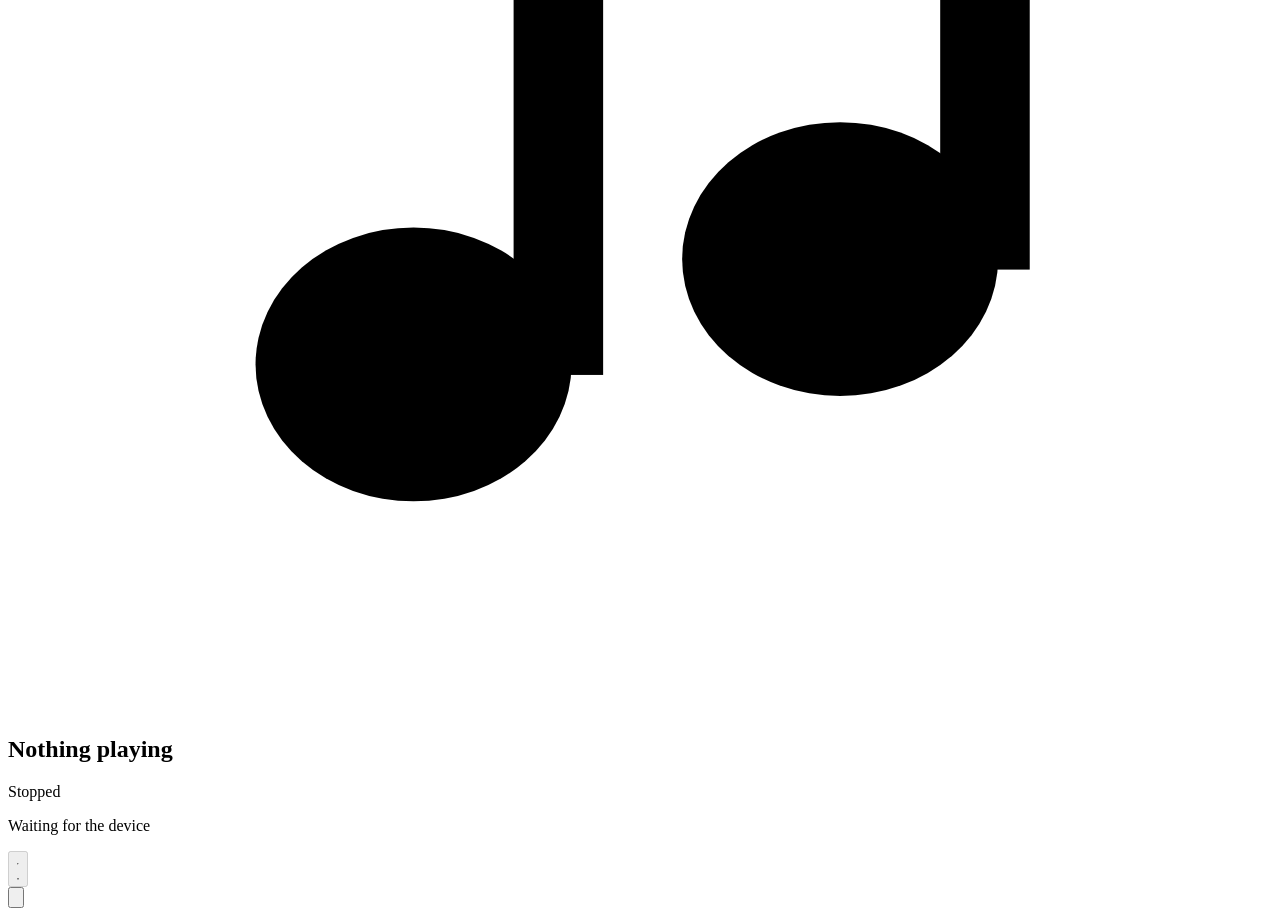
==== commit 1f5e47be: "rename to yiRadio" ====
--- a/data/www/index.html
+++ b/data/www/index.html
@@ -5,7 +5,7 @@
   <meta name="viewport" content="width=device-width, initial-scale=1, viewport-fit=cover">
   <meta name="color-scheme" content="dark light">
   <meta name="theme-color" content="#0c0f13">
-  <title>jRadio — player</title>
+  <title>yiRadio — player</title>
   <link rel="icon" href="data:image/svg+xml,%3Csvg xmlns='http://www.w3.org/2000/svg' viewBox='0 0 32 32'%3E%3Cdefs%3E%3CradialGradient id='g' cx='50%25' cy='45%25' r='55%25'%3E%3Cstop offset='0%25' stop-color='%237bffb0'/%3E%3Cstop offset='55%25' stop-color='%2322e06a'/%3E%3Cstop offset='100%25' stop-color='%230a8f3c'/%3E%3C/radialGradient%3E%3C/defs%3E%3Crect width='32' height='32' rx='7' fill='%23121417'/%3E%3Ccircle cx='16' cy='16' r='11' fill='url(%23g)'/%3E%3Cpath d='M16 16 12.9 5.6a11 11 0 0 1 6.2 0Z' fill='%23103a22'/%3E%3Ccircle cx='16' cy='16' r='3.7' fill='%230d1a12'/%3E%3Ccircle cx='16' cy='16' r='12.3' fill='none' stroke='%238c96a3' stroke-width='1.4'/%3E%3C/svg%3E">
   <link rel="stylesheet" href="/style.css">
   <script src="/theme.js"></script>
@@ -14,7 +14,7 @@
 <body class="player-page" data-i18n-page="title.player">
   <header class="site-header">
     <div class="header-inner">
-      <a class="brand" href="/" data-i18n-aria="player.home" aria-label="jradio — home">
+      <a class="brand" href="/" data-i18n-aria="player.home" aria-label="yiRadio — home">
         <span class="brand-mark" aria-hidden="true">
           <svg viewBox="0 0 32 32" focusable="false">
             <defs>
@@ -31,7 +31,7 @@
             <path class="eye-ticks" d="M16 1.6v2.2M30.4 16h-2.2M1.6 16h2.2"/>
           </svg>
         </span>
-        <span class="brand-word">jRadio</span>
+        <span class="brand-word" data-i18n="brand.name">yiRadio</span>
       </a>
 
       <nav id="source-tabs" class="source-tabs" data-i18n-aria="player.sources" aria-label="Sources"></nav>
